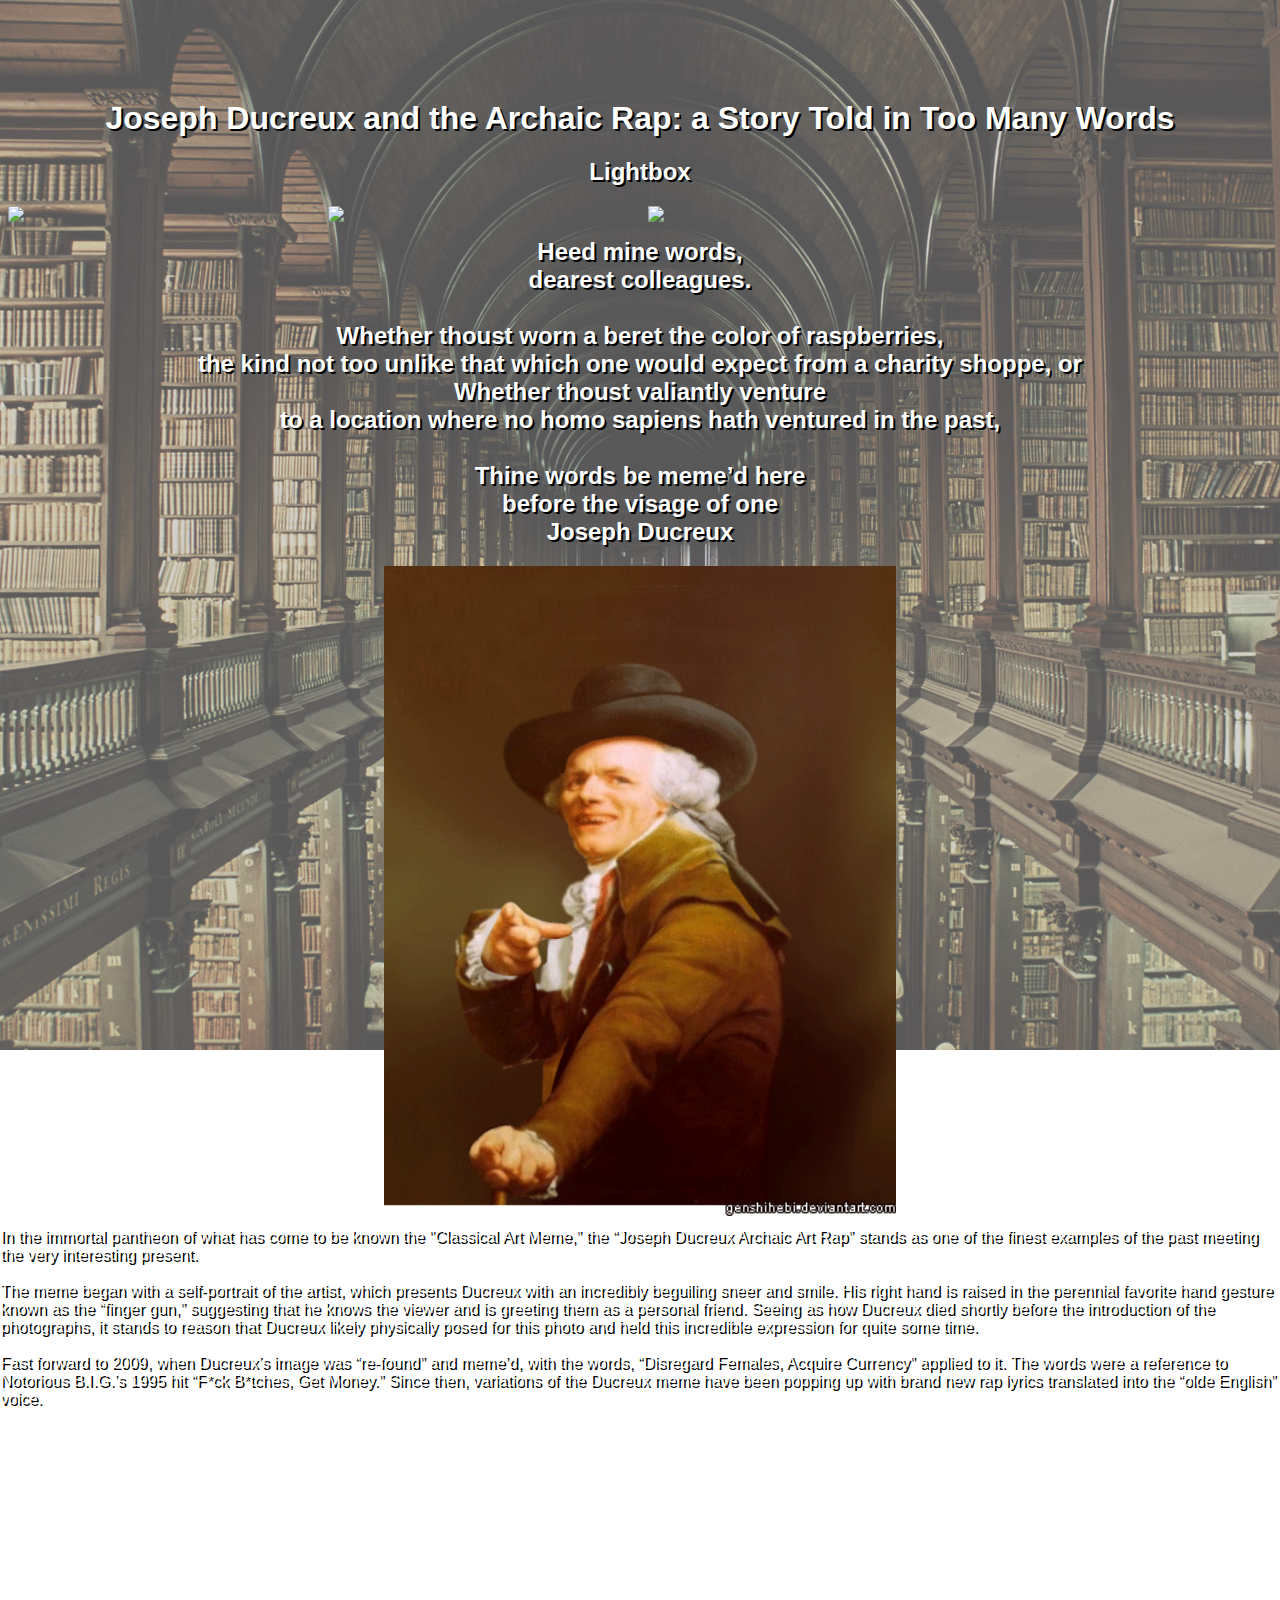
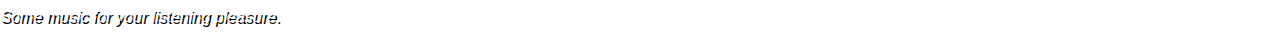
==== meme challenge copy/index.html @ 6fdbb789 "Changed image references and added all files." ====
<!DOCTYPE html>
<html lang="en">
  <head>
    <meta charset="utf-8">
    <meta name="viewport" content="width=device-width, initial-scale=1">
    <link href="https://fonts.googleapis.com/css?family=Playfair+Display" rel="stylesheet">
    <title>Joseph Ducreux and the Archaic Rap</title>

    <!-- STYLESHEETS -->
    <link rel="stylesheet" href="css/style.css">

    <!-- VENDOR SCRIPTS -->
    <script src="https://code.jquery.com/jquery-2.2.3.min.js" integrity="sha256-a23g1Nt4dtEYOj7bR+vTu7+T8VP13humZFBJNIYoEJo=" crossorigin="anonymous"></script>

    <!-- APPLICATION SCRIPTS -->
    <script src="scripts/app.js"></script>
  </head>

<body>

    <h1>Joseph Ducreux and the Archaic Rap: a Story Told in Too Many Words</h1>




    <!DOCTYPE html>
    <html>
    <meta name="viewport" content="width=device-width, initial-scale=1">
    <style>
    body {
      font-family: Verdana, sans-serif;
      margin: 0;
    }

    * {
      box-sizing: border-box;
    }

    .row > .column {
      padding: 0 8px;
    }

    .row:after {
      content: "";
      display: table;
      clear: both;
    }

    .column {
      float: left;
      width: 25%;
    }

    /* The Modal (background) */
    .modal {
      display: none;
      position: fixed;
      z-index: 1;
      padding-top: 100px;
      left: 0;
      top: 0;
      width: 100%;
      height: 100%;
      overflow: auto;
      background-color: black;
    }

    /* Modal Content */
    .modal-content {
      position: relative;
      background-color: #fefefe;
      margin: auto;
      padding: 0;
      width: 90%;
      max-width: 1200px;
    }

    /* The Close Button */
    .close {
      color: white;
      position: absolute;
      top: 10px;
      right: 25px;
      font-size: 35px;
      font-weight: bold;
    }

    .close:hover,
    .close:focus {
      color: #999;
      text-decoration: none;
      cursor: pointer;
    }

    .mySlides {
      display: none;
    }

    .cursor {
      cursor: pointer
    }

    /* Next & previous buttons */
    .prev,
    .next {
      cursor: pointer;
      position: absolute;
      top: 50%;
      width: auto;
      padding: 16px;
      margin-top: -50px;
      color: white;
      font-weight: bold;
      font-size: 20px;
      transition: 0.6s ease;
      border-radius: 0 3px 3px 0;
      user-select: none;
      -webkit-user-select: none;
    }

    /* Position the "next button" to the right */
    .next {
      right: 0;
      border-radius: 3px 0 0 3px;
    }

    /* On hover, add a black background color with a little bit see-through */
    .prev:hover,
    .next:hover {
      background-color: rgba(0, 0, 0, 0.8);
    }

    /* Number text (1/3 etc) */
    .numbertext {
      color: #f2f2f2;
      font-size: 12px;
      padding: 8px 12px;
      position: absolute;
      top: 0;
    }

    img {
      margin-bottom: -4px;
    }

    .caption-container {
      text-align: center;
      background-color: black;
      padding: 2px 16px;
      color: white;
    }

    .demo {
      opacity: 0.6;
    }

    .active,
    .demo:hover {
      opacity: 1;
    }

    img.hover-shadow {
      transition: 0.3s
    }

    .hover-shadow:hover {
      box-shadow: 0 4px 8px 0 rgba(0, 0, 0, 0.2), 0 6px 20px 0 rgba(0, 0, 0, 0.19)
    }
    </style>
    <body>

    <h2 style="text-align:center">Lightbox</h2>

    <div class="row">
      <div class="column">
        <img src="image.jpg" style="width:100%" onclick="openModal();currentSlide(1)" class="hover-shadow cursor">
      </div>
      <div class="column">
        <img src="image02.jpg" style="width:100%" onclick="openModal();currentSlide(2)" class="hover-shadow cursor">
      </div>
      <div class="column">
        <img src="image04.jpg" style="width:100%" onclick="openModal();currentSlide(3)" class="hover-shadow cursor">
      </div>
    </div>

    <div id="myModal" class="modal">
      <span class="close cursor" onclick="closeModal()">&times;</span>
      <div class="modal-content">

        <div class="mySlides">
          <div class="numbertext">1 / 4</div>
          <img src="img_nature_wide.jpg" style="width:100%">
        </div>

        <div class="mySlides">
          <div class="numbertext">2 / 4</div>
          <img src="img_fjords_wide.jpg" style="width:100%">
        </div>

        <div class="mySlides">
          <div class="numbertext">3 / 4</div>
          <img src="img_mountains_wide.jpg" style="width:100%">
        </div>

        <div class="mySlides">
          <div class="numbertext">4 / 4</div>
          <img src="img_lights_wide.jpg" style="width:100%">
        </div>

        <a class="prev" onclick="plusSlides(-1)">&#10094;</a>
        <a class="next" onclick="plusSlides(1)">&#10095;</a>

        <div class="caption-container">
          <p id="caption"></p>
        </div>


        <div class="column">
          <img class="demo cursor" src="img_nature_wide.jpg" style="width:100%" onclick="currentSlide(1)" alt="Nature and sunrise">
        </div>
        <div class="column">
          <img class="demo cursor" src="img_fjords_wide.jpg" style="width:100%" onclick="currentSlide(2)" alt="Trolltunga, Norway">
        </div>
        <div class="column">
          <img class="demo cursor" src="img_mountains_wide.jpg" style="width:100%" onclick="currentSlide(3)" alt="Mountains and fjords">
        </div>
        <div class="column">
          <img class="demo cursor" src="img_lights_wide.jpg" style="width:100%" onclick="currentSlide(4)" alt="Northern Lights">
        </div>
      </div>
    </div>

    <script>
    function openModal() {
      document.getElementById('myModal').style.display = "block";
    }

    function closeModal() {
      document.getElementById('myModal').style.display = "none";
    }

    var slideIndex = 1;
    showSlides(slideIndex);

    function plusSlides(n) {
      showSlides(slideIndex += n);
    }

    function currentSlide(n) {
      showSlides(slideIndex = n);
    }

    function showSlides(n) {
      var i;
      var slides = document.getElementsByClassName("mySlides");
      var dots = document.getElementsByClassName("demo");
      var captionText = document.getElementById("caption");
      if (n > slides.length) {slideIndex = 1}
      if (n < 1) {slideIndex = slides.length}
      for (i = 0; i < slides.length; i++) {
          slides[i].style.display = "none";
      }
      for (i = 0; i < dots.length; i++) {
          dots[i].className = dots[i].className.replace(" active", "");
      }
      slides[slideIndex-1].style.display = "block";
      dots[slideIndex-1].className += " active";
      captionText.innerHTML = dots[slideIndex-1].alt;
    }
    </script>

    </body>
    </html>





<h2>
      Heed mine words,<br>
      dearest colleagues.<br>
      <br>
      Whether thoust worn a beret the color of raspberries,<br>
      the kind not too unlike that which one would expect from a charity shoppe, or<br>
      Whether thoust valiantly venture<br>
      to a location where no homo sapiens hath ventured in the past,<br>
      <br>
      Thine words be meme’d here<br>
      before the visage of one<br>
      Joseph Ducreux<br>
</h2>

<img src="img/walking.gif">

<p>
  In the immortal pantheon of what has come to be known the "Classical Art Meme,” the “Joseph Ducreux Archaic Art Rap” stands as one of the finest examples of the past meeting the very interesting present.<br>
  <br>
  The meme began with a self-portrait of the artist, which presents Ducreux with an incredibly beguiling sneer and smile. His right hand is raised in the perennial favorite hand gesture known as the “finger gun,” suggesting that he knows the viewer and is greeting them as a personal friend. Seeing as how Ducreux died shortly before the introduction of the photographs, it stands to reason that Ducreux likely physically posed for this photo and held this incredible expression for quite some time.<br>
  <br>
  Fast forward to 2009, when Ducreux’s image was “re-found” and meme’d, with the words, “Disregard Females, Acquire Currency” applied to it. The words were a reference to Notorious B.I.G.’s 1995 hit “F*ck B*tches, Get Money.” Since then, variations of the Ducreux meme have been popping up with brand new rap lyrics translated into the “olde English” voice.<br>
  <br>
</p>

    <iframe width="280" height="150" align="center" src="https://www.youtube.com/embed/IUAF3abGY2M" frameborder="0" allowfullscreen></iframe>
    <p><em>Some music for your listening pleasure.</em></p>

</body>
</html>
---- meme challenge copy/css/style.css ----
body {
  color: #ffffff;
  font-family: 'Playfair Display', serif;
  background-image: url("../img/trinitylibrary.jpg");
  background-repeat: no-repeat;
  background-position: center;
  background-attachment: fixed;
  text-shadow: 2px 2px #000000;
}

h1 {
  margin-top: 100px;
  text-align: center;
  text-shadow: 2px 2px #000000;
}

h1:hover {
    color: slategrey;
    text-shadow: 2px 2px #000000;
}

h2 {
  text-align: center;
  text-shadow: 2px 2px #000000;
}

.slideshow-content div {
  margin: 0px auto; // center
  width:1100px;
  height:500px;
  text-align: center;
}

button {
	display: inline-block;
  text-align: center;
}


img {
	display: block;
	margin: auto;
	width: 40%;
}
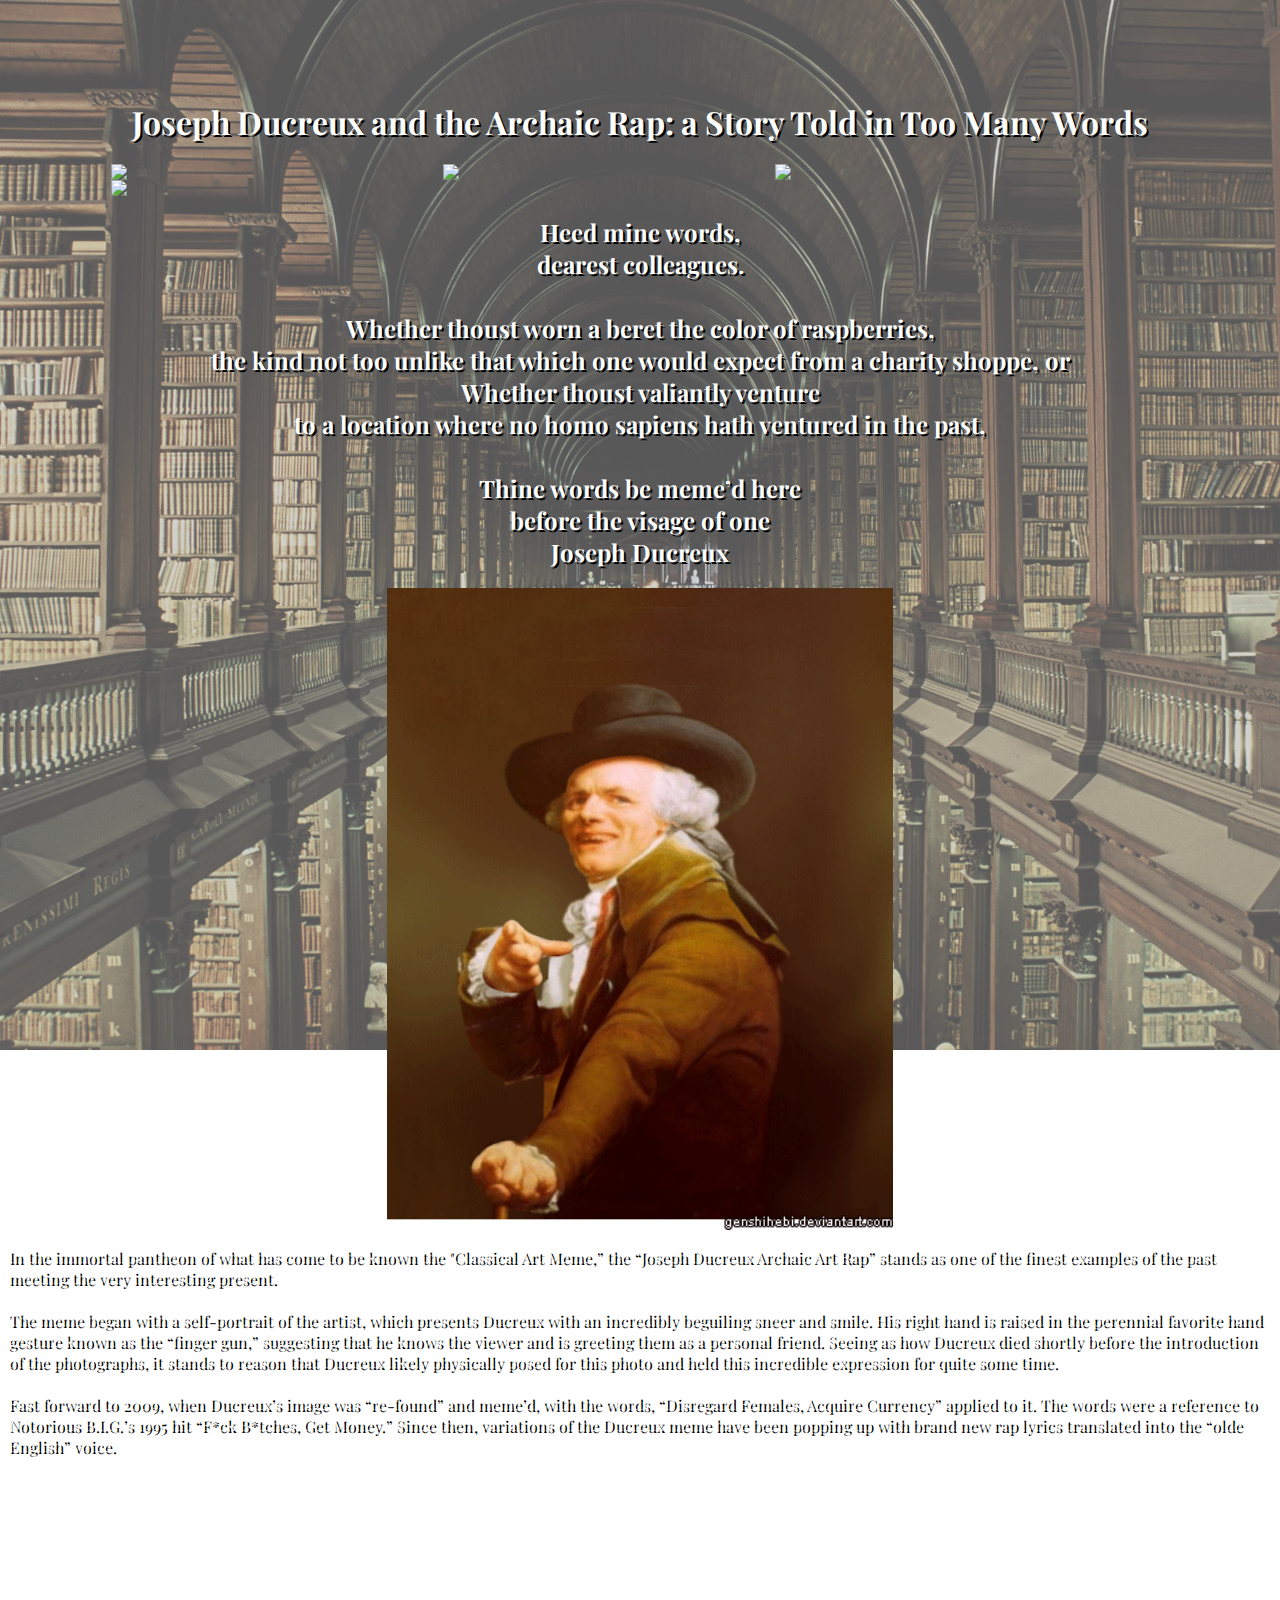
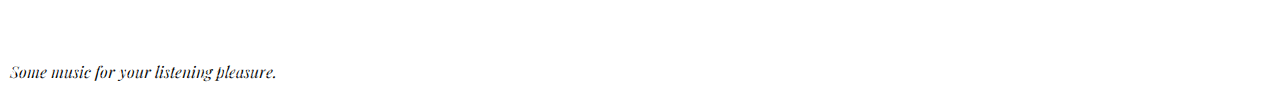
==== commit 459c09f0: "Corrected HTML file" ====
--- a/meme challenge copy/index.html
+++ b/meme challenge copy/index.html
@@ -20,166 +20,18 @@
 
     <h1>Joseph Ducreux and the Archaic Rap: a Story Told in Too Many Words</h1>
 
-
-
-
-    <!DOCTYPE html>
-    <html>
-    <meta name="viewport" content="width=device-width, initial-scale=1">
-    <style>
-    body {
-      font-family: Verdana, sans-serif;
-      margin: 0;
-    }
-
-    * {
-      box-sizing: border-box;
-    }
-
-    .row > .column {
-      padding: 0 8px;
-    }
-
-    .row:after {
-      content: "";
-      display: table;
-      clear: both;
-    }
-
-    .column {
-      float: left;
-      width: 25%;
-    }
-
-    /* The Modal (background) */
-    .modal {
-      display: none;
-      position: fixed;
-      z-index: 1;
-      padding-top: 100px;
-      left: 0;
-      top: 0;
-      width: 100%;
-      height: 100%;
-      overflow: auto;
-      background-color: black;
-    }
-
-    /* Modal Content */
-    .modal-content {
-      position: relative;
-      background-color: #fefefe;
-      margin: auto;
-      padding: 0;
-      width: 90%;
-      max-width: 1200px;
-    }
-
-    /* The Close Button */
-    .close {
-      color: white;
-      position: absolute;
-      top: 10px;
-      right: 25px;
-      font-size: 35px;
-      font-weight: bold;
-    }
-
-    .close:hover,
-    .close:focus {
-      color: #999;
-      text-decoration: none;
-      cursor: pointer;
-    }
-
-    .mySlides {
-      display: none;
-    }
-
-    .cursor {
-      cursor: pointer
-    }
-
-    /* Next & previous buttons */
-    .prev,
-    .next {
-      cursor: pointer;
-      position: absolute;
-      top: 50%;
-      width: auto;
-      padding: 16px;
-      margin-top: -50px;
-      color: white;
-      font-weight: bold;
-      font-size: 20px;
-      transition: 0.6s ease;
-      border-radius: 0 3px 3px 0;
-      user-select: none;
-      -webkit-user-select: none;
-    }
-
-    /* Position the "next button" to the right */
-    .next {
-      right: 0;
-      border-radius: 3px 0 0 3px;
-    }
-
-    /* On hover, add a black background color with a little bit see-through */
-    .prev:hover,
-    .next:hover {
-      background-color: rgba(0, 0, 0, 0.8);
-    }
-
-    /* Number text (1/3 etc) */
-    .numbertext {
-      color: #f2f2f2;
-      font-size: 12px;
-      padding: 8px 12px;
-      position: absolute;
-      top: 0;
-    }
-
-    img {
-      margin-bottom: -4px;
-    }
-
-    .caption-container {
-      text-align: center;
-      background-color: black;
-      padding: 2px 16px;
-      color: white;
-    }
-
-    .demo {
-      opacity: 0.6;
-    }
-
-    .active,
-    .demo:hover {
-      opacity: 1;
-    }
-
-    img.hover-shadow {
-      transition: 0.3s
-    }
-
-    .hover-shadow:hover {
-      box-shadow: 0 4px 8px 0 rgba(0, 0, 0, 0.2), 0 6px 20px 0 rgba(0, 0, 0, 0.19)
-    }
-    </style>
-    <body>
-
-    <h2 style="text-align:center">Lightbox</h2>
-
     <div class="row">
       <div class="column">
-        <img src="image.jpg" style="width:100%" onclick="openModal();currentSlide(1)" class="hover-shadow cursor">
+        <img src="img1.jpg" onclick="openModal();currentSlide(1)" class="hover-shadow">
       </div>
       <div class="column">
-        <img src="image02.jpg" style="width:100%" onclick="openModal();currentSlide(2)" class="hover-shadow cursor">
+        <img src="img2.jpg" onclick="openModal();currentSlide(2)" class="hover-shadow">
       </div>
       <div class="column">
-        <img src="image04.jpg" style="width:100%" onclick="openModal();currentSlide(3)" class="hover-shadow cursor">
+        <img src="img3.jpg" onclick="openModal();currentSlide(3)" class="hover-shadow">
+      </div>
+      <div class="column">
+        <img src="img4.jpg" onclick="openModal();currentSlide(4)" class="hover-shadow">
       </div>
     </div>
 
@@ -189,22 +41,22 @@
 
         <div class="mySlides">
           <div class="numbertext">1 / 4</div>
-          <img src="img_nature_wide.jpg" style="width:100%">
+            <img src="img_nature_wide.jpg" style="width:100%">
         </div>
 
         <div class="mySlides">
           <div class="numbertext">2 / 4</div>
-          <img src="img_fjords_wide.jpg" style="width:100%">
+            <img src="img_fjords_wide.jpg" style="width:100%">
         </div>
 
         <div class="mySlides">
           <div class="numbertext">3 / 4</div>
-          <img src="img_mountains_wide.jpg" style="width:100%">
+            <img src="img_mountains_wide.jpg" style="width:100%">
         </div>
 
         <div class="mySlides">
           <div class="numbertext">4 / 4</div>
-          <img src="img_lights_wide.jpg" style="width:100%">
+            <img src="img_lights_wide.jpg" style="width:100%">
         </div>
 
         <a class="prev" onclick="plusSlides(-1)">&#10094;</a>
@@ -214,66 +66,23 @@
           <p id="caption"></p>
         </div>
 
+        <div class="column">
+          <img class="demo" src="img1.jpg" onclick="currentSlide(1)" alt="Nature">
+        </div>
 
         <div class="column">
-          <img class="demo cursor" src="img_nature_wide.jpg" style="width:100%" onclick="currentSlide(1)" alt="Nature and sunrise">
+          <img class="demo" src="img2.jpg" onclick="currentSlide(2)" alt="Trolltunga">
         </div>
+
         <div class="column">
-          <img class="demo cursor" src="img_fjords_wide.jpg" style="width:100%" onclick="currentSlide(2)" alt="Trolltunga, Norway">
+          <img class="demo" src="img3.jpg" onclick="currentSlide(3)" alt="Mountains">
         </div>
+
         <div class="column">
-          <img class="demo cursor" src="img_mountains_wide.jpg" style="width:100%" onclick="currentSlide(3)" alt="Mountains and fjords">
-        </div>
-        <div class="column">
-          <img class="demo cursor" src="img_lights_wide.jpg" style="width:100%" onclick="currentSlide(4)" alt="Northern Lights">
+          <img class="demo" src="img4.jpg" onclick="currentSlide(4)" alt="Lights">
         </div>
       </div>
     </div>
-
-    <script>
-    function openModal() {
-      document.getElementById('myModal').style.display = "block";
-    }
-
-    function closeModal() {
-      document.getElementById('myModal').style.display = "none";
-    }
-
-    var slideIndex = 1;
-    showSlides(slideIndex);
-
-    function plusSlides(n) {
-      showSlides(slideIndex += n);
-    }
-
-    function currentSlide(n) {
-      showSlides(slideIndex = n);
-    }
-
-    function showSlides(n) {
-      var i;
-      var slides = document.getElementsByClassName("mySlides");
-      var dots = document.getElementsByClassName("demo");
-      var captionText = document.getElementById("caption");
-      if (n > slides.length) {slideIndex = 1}
-      if (n < 1) {slideIndex = slides.length}
-      for (i = 0; i < slides.length; i++) {
-          slides[i].style.display = "none";
-      }
-      for (i = 0; i < dots.length; i++) {
-          dots[i].className = dots[i].className.replace(" active", "");
-      }
-      slides[slideIndex-1].style.display = "block";
-      dots[slideIndex-1].className += " active";
-      captionText.innerHTML = dots[slideIndex-1].alt;
-    }
-    </script>
-
-    </body>
-    </html>
-
-
-
 
 
 <h2>
--- a/meme challenge copy/css/style.css
+++ b/meme challenge copy/css/style.css
@@ -26,8 +26,8 @@
 
 .slideshow-content div {
   margin: 0px auto; // center
-  width:1100px;
-  height:500px;
+  max-width: 1100px;
+  max-height: 500px;
   text-align: center;
 }
 
@@ -42,3 +42,126 @@
 	margin: auto;
 	width: 40%;
 }
+
+.row > .column {
+  padding: 0 8px;
+}
+
+.row:after {
+  content: "";
+  display: table;
+  clear: both;
+}
+
+.column {
+  float: left;
+  width: 25%;
+}
+
+/* The Modal (background) */
+.modal {
+  display: none;
+  position: fixed;
+  z-index: 1;
+  padding-top: 100px;
+  left: 0;
+  top: 0;
+  width: 100%;
+  height: 100%;
+  overflow: auto;
+  background-color: black;
+}
+
+/* Modal Content */
+.modal-content {
+  position: relative;
+  background-color: #fefefe;
+  margin: auto;
+  padding: 0;
+  width: 90%;
+  max-width: 1200px;
+}
+
+/* The Close Button */
+.close {
+  color: white;
+  position: absolute;
+  top: 10px;
+  right: 25px;
+  font-size: 35px;
+  font-weight: bold;
+}
+
+.close:hover,
+.close:focus {
+  color: #999;
+  text-decoration: none;
+  cursor: pointer;
+}
+
+.mySlides {
+  display: none;
+}
+
+/* Next & previous buttons */
+.prev,
+.next {
+  cursor: pointer;
+  position: absolute;
+  top: 50%;
+  width: auto;
+  padding: 16px;
+  margin-top: -50px;
+  color: white;
+  font-weight: bold;
+  font-size: 20px;
+  transition: 0.6s ease;
+  border-radius: 0 3px 3px 0;
+  user-select: none;
+  -webkit-user-select: none;
+}
+
+/* Position the "next button" to the right */
+.next {
+  right: 0;
+  border-radius: 3px 0 0 3px;
+}
+
+/* On hover, add a black background color with a little bit see-through */
+.prev:hover,
+.next:hover {
+  background-color: rgba(0, 0, 0, 0.8);
+}
+
+/* Number text (1/3 etc) */
+.numbertext {
+  color: #f2f2f2;
+  font-size: 12px;
+  padding: 8px 12px;
+  position: absolute;
+  top: 0;
+}
+
+.caption-container {
+  text-align: center;
+  background-color: black;
+  padding: 2px 16px;
+  color: white;
+}
+
+img.demo {
+  opacity: 0.6;
+}
+
+.active,
+.demo:hover {
+  opacity: 1;
+}
+
+img.hover-shadow {
+  transition: 0.3s
+}
+
+.hover-shadow:hover {
+  box-shadow: 0 4px 8px 0 rgba(0, 0, 0, 0.2), 0 6px 20px 0 rgba(0, 0, 0, 0.19)
+}
